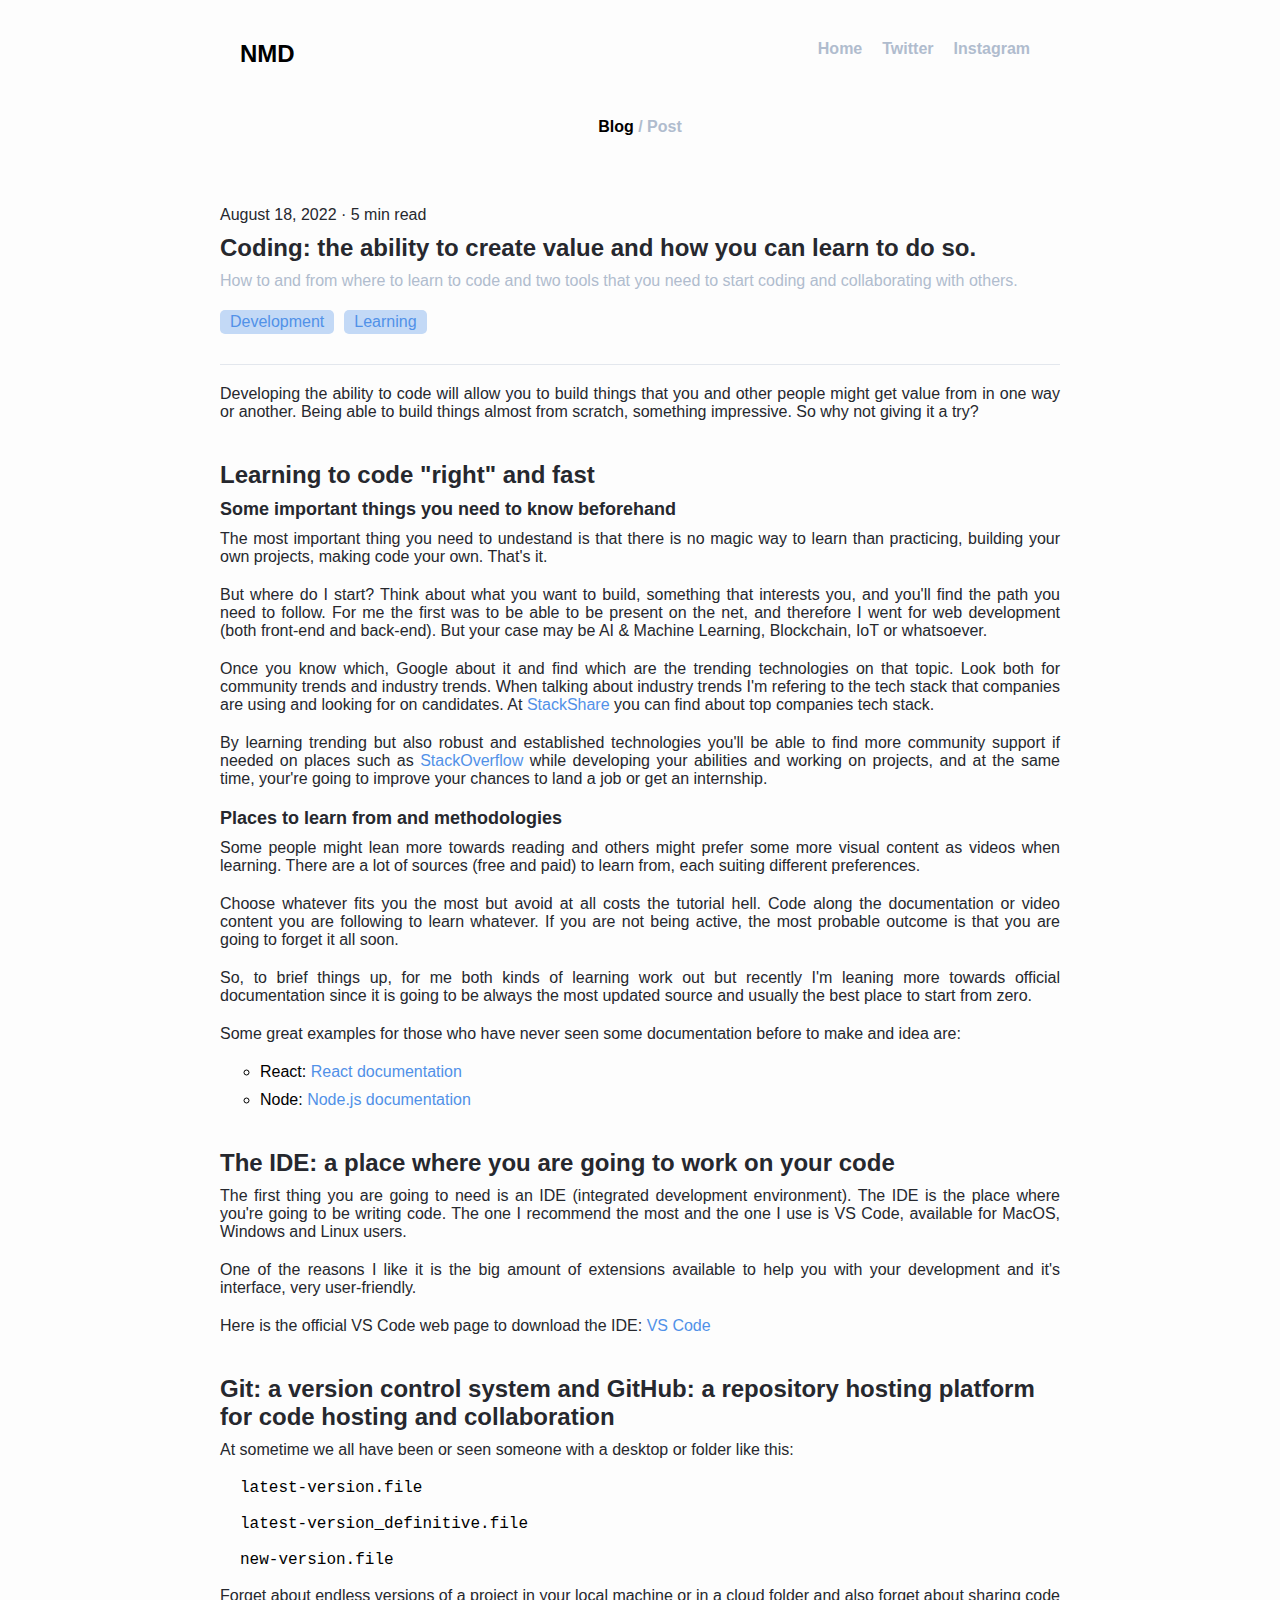
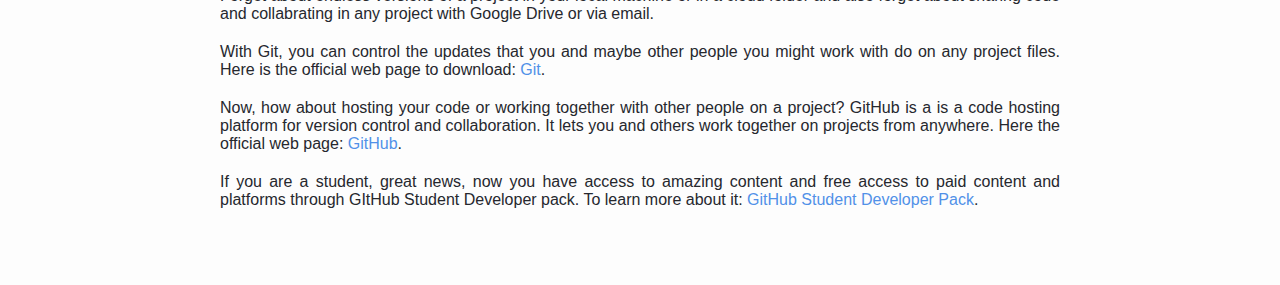
==== blog-post.html @ feade505 "first commit" ====
<!DOCTYPE html>
<html lang="en">
  <head>
    <meta charset="UTF-8" />
    <meta http-equiv="X-UA-Compatible" content="IE=edge" />
    <meta name="viewport" content="width=device-width, initial-scale=1.0" />
    <link rel="stylesheet" href="/styles/blog-post.css" />
    <title>Nil Masalles Domènech / Blog Post</title>
  </head>
  <body>
    <header>
      <div class="nav-container">
        <!--- Navigation -------------------------------->
        <nav class="navbar">
          <h3 class="navbar-logo logo-text">NMD</h3>
          <ul class="navbar-menu">
            <li class="navbar-menu-option">
              <a class="navbar-option-link menu-text" href="/">Home</a>
            </li>
            <li class="navbar-menu-option">
              <a
                class="navbar-option-link menu-text"
                href="https://twitter.com/NilMasallesD"
                >Twitter</a
              >
            </li>
            <li class="navbar-menu-option">
              <a
                class="navbar-option-link menu-text"
                href="https://www.instagram.com/nilmd_/?hl=es"
                >Instagram</a
              >
            </li>
          </ul>
        </nav>
      </div>
      <!--- Navigation -------------------------------->
    </header>
    <div class="container">
      <!--- Box center ------------------------------>
      <section class="content">
        <!--- Content ------------------------------>
        <!--- Content Name ------------------------------>
        <div class="section-breadcrumb">
          <p class="breadcrumb-description">
            Blog <span class="breadcrumb-description-route">/ Post</span>
          </p>
        </div>
        <div>
          <article class="article-card">
            <p class="article-info">August 18, 2022 · 5 min read</p>
            <h2 class="article-title">
              Coding: the ability to create value and how you can learn to do
              so.
            </h2>
            <p class="article-description">
              How to and from where to learn to code and two tools that you need
              to start coding and collaborating with others.
            </p>
            <div class="article-tags">
              <div class="tag blue-tag">
                <p class="tag-text blue-tag-text">Development</p>
              </div>
              <div class="tag blue-tag">
                <p class="tag-text blue-tag-text">Learning</p>
              </div>
            </div>
            <div class="article-post">
              <p class="post-txt first-p">
                Developing the ability to code will allow you to build things
                that you and other people might get value from in one way or
                another. Being able to build things almost from scratch,
                something impressive. So why not giving it a try?
              </p>
              <h3 id="learning-to-code-right-and-fast">
                Learning to code &quot;right&quot; and fast
              </h3>
              <h5 id="some-important-things-you-need-to-know-beforehand">
                Some important things you need to know beforehand
              </h5>
              <p class="post-txt">
                The most important thing you need to undestand is that there is
                no magic way to learn than practicing, building your own
                projects, making code your own. That&#39;s it.
              </p>
              <p class="post-txt">
                But where do I start? Think about what you want to build,
                something that interests you, and you&#39;ll find the path you
                need to follow. For me the first was to be able to be present on
                the net, and therefore I went for web development (both
                front-end and back-end). But your case may be AI &amp; Machine
                Learning, Blockchain, IoT or whatsoever.
              </p>
              <p class="post-txt">
                Once you know which, Google about it and find which are the
                trending technologies on that topic. Look both for community
                trends and industry trends. When talking about industry trends
                I&#39;m refering to the tech stack that companies are using and
                looking for on candidates. At
                <a
                  class="link"
                  target="_blank"
                  href="https://stackshare.io/stacks"
                  >StackShare</a
                >
                you can find about top companies tech stack.
              </p>
              <p class="post-txt">
                By learning trending but also robust and established
                technologies you&#39;ll be able to find more community support
                if needed on places such as
                <a
                  class="link"
                  target="_blank"
                  href="https://es.stackoverflow.com/"
                  >StackOverflow</a
                >
                while developing your abilities and working on projects, and at
                the same time, your&#39;re going to improve your chances to land
                a job or get an internship.
              </p>
              <h5 id="places-to-learn-from-and-methodologies">
                Places to learn from and methodologies
              </h5>
              <p class="post-txt">
                Some people might lean more towards reading and others might
                prefer some more visual content as videos when learning. There
                are a lot of sources (free and paid) to learn from, each suiting
                different preferences.
              </p>
              <p class="post-txt">
                Choose whatever fits you the most but avoid at all costs the
                tutorial hell. Code along the documentation or video content you
                are following to learn whatever. If you are not being active,
                the most probable outcome is that you are going to forget it all
                soon.
              </p>
              <p class="post-txt">
                So, to brief things up, for me both kinds of learning work out
                but recently I&#39;m leaning more towards official documentation
                since it is going to be always the most updated source and
                usually the best place to start from zero.
              </p>
              <p class="post-txt">
                Some great examples for those who have never seen some
                documentation before to make and idea are:
              </p>
              <ol class="article-list">
                <li>
                  React:
                  <a
                    class="link"
                    target="_blank"
                    href="https://reactjs.org/docs/getting-started.html"
                    >React documentation</a
                  >
                </li>
                <li class="article-list-element-spacing">
                  Node:
                  <a
                    class="link"
                    target="_blank"
                    href="https://nodejs.dev/en/learn/"
                    >Node.js documentation</a
                  >
                </li>
              </ol>
              <h3 id="the-ide-a-place-where-you-are-going-to-work-on-your-code">
                The IDE: a place where you are going to work on your code
              </h3>
              <p class="post-txt">
                The first thing you are going to need is an IDE (integrated
                development environment). The IDE is the place where you&#39;re
                going to be writing code. The one I recommend the most and the
                one I use is VS Code, available for MacOS, Windows and Linux
                users.
              </p>
              <p class="post-txt">
                One of the reasons I like it is the big amount of extensions
                available to help you with your development and it&#39;s
                interface, very user-friendly.
              </p>
              <p class="post-txt">
                Here is the official VS Code web page to download the IDE:
                <a
                  class="link"
                  target="_blank"
                  href="https://code.visualstudio.com/"
                  >VS Code</a
                >
              </p>
              <h3
                id="git-a-version-control-system-and-github-a-repository-hosting-platform-for-code-hosting-and-collaboration"
              >
                Git: a version control system and GitHub: a repository hosting
                platform for code hosting and collaboration
              </h3>
              <p class="post-txt">
                At sometime we all have been or seen someone with a desktop or
                folder like this:
              </p>
              <div class="code-text">
                <pre><code>latest-version.file <br> <br>latest-version_definitive.file <br> <br>new-version.file
                </code></pre>
              </div>
              <p class="post-txt">
                Forget about endless versions of a project in your local machine
                or in a cloud folder and also forget about sharing code and
                collabrating in any project with Google Drive or via email.
              </p>
              <p class="post-txt">
                With Git, you can control the updates that you and maybe other
                people you might work with do on any project files. Here is the
                official web page to download:
                <a class="link" target="_blank" href="https://git-scm.com/"
                  >Git</a
                >.
              </p>
              <p class="post-txt">
                Now, how about hosting your code or working together with other
                people on a project? GitHub is a is a code hosting platform for
                version control and collaboration. It lets you and others work
                together on projects from anywhere. Here the official web page:
                <a class="link" target="_blank" href="https://github.com/"
                  >GitHub</a
                >.
              </p>
              <p class="post-txt">
                If you are a student, great news, now you have access to amazing
                content and free access to paid content and platforms through
                GItHub Student Developer pack. To learn more about it:
                <a
                  class="link"
                  target="_blank"
                  href="https://education.github.com/pack"
                  >GitHub Student Developer Pack</a
                >.
              </p>
            </div>
          </article>
        </div>
      </section>
      <!--- Box center ------------------------------>
    </div>
  </body>
</html>
---- styles/blog-post.css ----
@import url("https://rsms.me/inter/inter.css");
html {
  font-family: "Inter", sans-serif;
}
@supports (font-variation-settings: normal) {
  html {
    font-family: "Inter var", sans-serif;
  }
}

* {
  margin: 0;
  background-color: #fdfdfd;
}

html {
  scroll-behavior: smooth;
}

body {
  margin: 20px;
}

/***************************/
/* Navigation */

header {
  align-items: center;
}

nav {
  position: sticky;
  top: 0;
}

.logo-text {
  font-size: 24px;
  font-weight: 700;
  color: #000;
}

.menu-text {
  font-size: 16px;
  font-weight: 600;
  color: #b0bcce;
}

.navbar {
  display: flex;
  flex-direction: row;
  justify-content: space-between;
  align-items: center;
}

.navbar-menu {
  display: flex;
  flex-direction: row;
  align-items: center;
  list-style-type: none;
}

.navbar-menu-option {
  display: flex;
  flex-direction: row;
  align-items: center;
  justify-content: center;
  padding: 10px;
  cursor: pointer;
}

.navbar-option-link {
  text-decoration: none;
}

.navbar-option-link:hover {
  color: #2a2a2a;
}

/***************************/
/* Content */

section {
  margin-top: 40px;
}

.content {
  display: flex;
  flex-direction: column;
  align-items: center;
}

/***************************/
/*Breadcrumbs*/

.section-breadcrumb {
  display: flex;
  align-items: center;
  justify-content: start;
  margin-bottom: 50px;
}
.breadcrumb-description {
  font-size: 16px;
  font-weight: 600;
  color: #000;
}

.breadcrumb-description-route {
  color: #b0bcce;
}

.second-breadcrumb {
  margin-top: 50px;
}

/***************************/
/*Article*/

.article-card {
  display: flex;
  flex-direction: column;
  align-items: flex-start;
  justify-content: flex-start;
  margin-bottom: 30px;
}

.article-info {
  font-size: 16px;
  font-weight: 500;
  color: #26282e;
  margin-bottom: 10px;
  margin-top: 20px;
}

.article-title {
  font-size: 24px;
  font-weight: 600;
  color: #26282e;
  margin-bottom: 10px;
}

.article-description {
  font-size: 16px;
  font-weight: 500;
  color: #b0bcce;
  margin-bottom: 20px;
}

.article-tags {
  display: flex;
  flex-direction: row;
  align-items: center;
  justify-content: flex-start;
  flex-wrap: wrap;
  row-gap: 10px;
  margin-bottom: 30px;
}

.tag {
  display: flex;
  flex-direction: row;
  align-items: center;
  justify-content: center;
  width: fit-content;
  padding-left: 10px;
  padding-right: 10px;
  padding-top: 3px;
  padding-bottom: 3px;
  border-radius: 5px;
  margin-right: 10px;
}

.tag-text {
  font-size: 16px;
  font-weight: 500;
  background-color: transparent;
}

/***************************/
/* Article Tags - Colors */

.purple-tag {
  background-color: #b949e256;
}

.purple-tag-text {
  color: #b949e2;
}

.blue-tag {
  background-color: #5191e856;
}

.blue-tag-text {
  color: #5191e8;
}

.green-tag {
  background-color: #13c45656;
}

.green-tag-text {
  color: #13c456;
}
/***************************/
/* Article content */
.article-post {
  display: flex;
  flex-direction: column;
  border-top: #b0bcce56 1px solid;
}

.post-txt {
  font-size: 16px;
  font-weight: 400;
  color: #26282e;
  margin-bottom: 20px;
  text-align: justify;
}

.first-p {
  margin-top: 20px;
}

.article-list {
  list-style-type: circle;
  margin-bottom: 20px;
}

.article-list-element-spacing {
  margin-top: 10px;
}

.link {
  text-decoration: none;
  color: #5191e8;
}

.code-text {
  margin-left: 20px;
  font-size: 16px;
}

h3 {
  font-size: 24px;
  font-weight: 600;
  color: #26282e;
  margin-bottom: 10px;
  margin-top: 20px;
}

h5 {
  font-size: 18px;
  font-weight: 600;
  color: #26282e;
  margin-bottom: 10px;
}

/***************************/
/*Responsive adapaptations*/

@media only screen and (max-width: 600px) {
  .container {
    display: flex;
    flex-direction: column;
    align-items: center;
    justify-content: center;
    margin-left: 20px;
    margin-right: 20px;
  }
  .nav-container {
    margin-left: 20px;
    margin-right: 20px;
  }
}

@media only screen and (min-width: 600px) {
  .container {
    display: flex;
    flex-direction: column;
    align-items: center;
    justify-content: center;
    margin-left: 60px;
    margin-right: 60px;
  }
  .nav-container {
    margin-left: 80px;
    margin-right: 80px;
  }
}

@media only screen and (min-width: 768px) {
  .container {
    display: flex;
    flex-direction: column;
    align-items: center;
    justify-content: center;
    margin-left: 100px;
    margin-right: 100px;
  }
  .nav-container {
    margin-left: 100px;
    margin-right: 100px;
  }
}

@media only screen and (min-width: 992px) {
  .container {
    display: flex;
    flex-direction: column;
    align-items: center;
    justify-content: center;
    margin-left: 200px;
    margin-right: 200px;
  }

  .nav-container {
    margin-left: 220px;
    margin-right: 220px;
  }
}
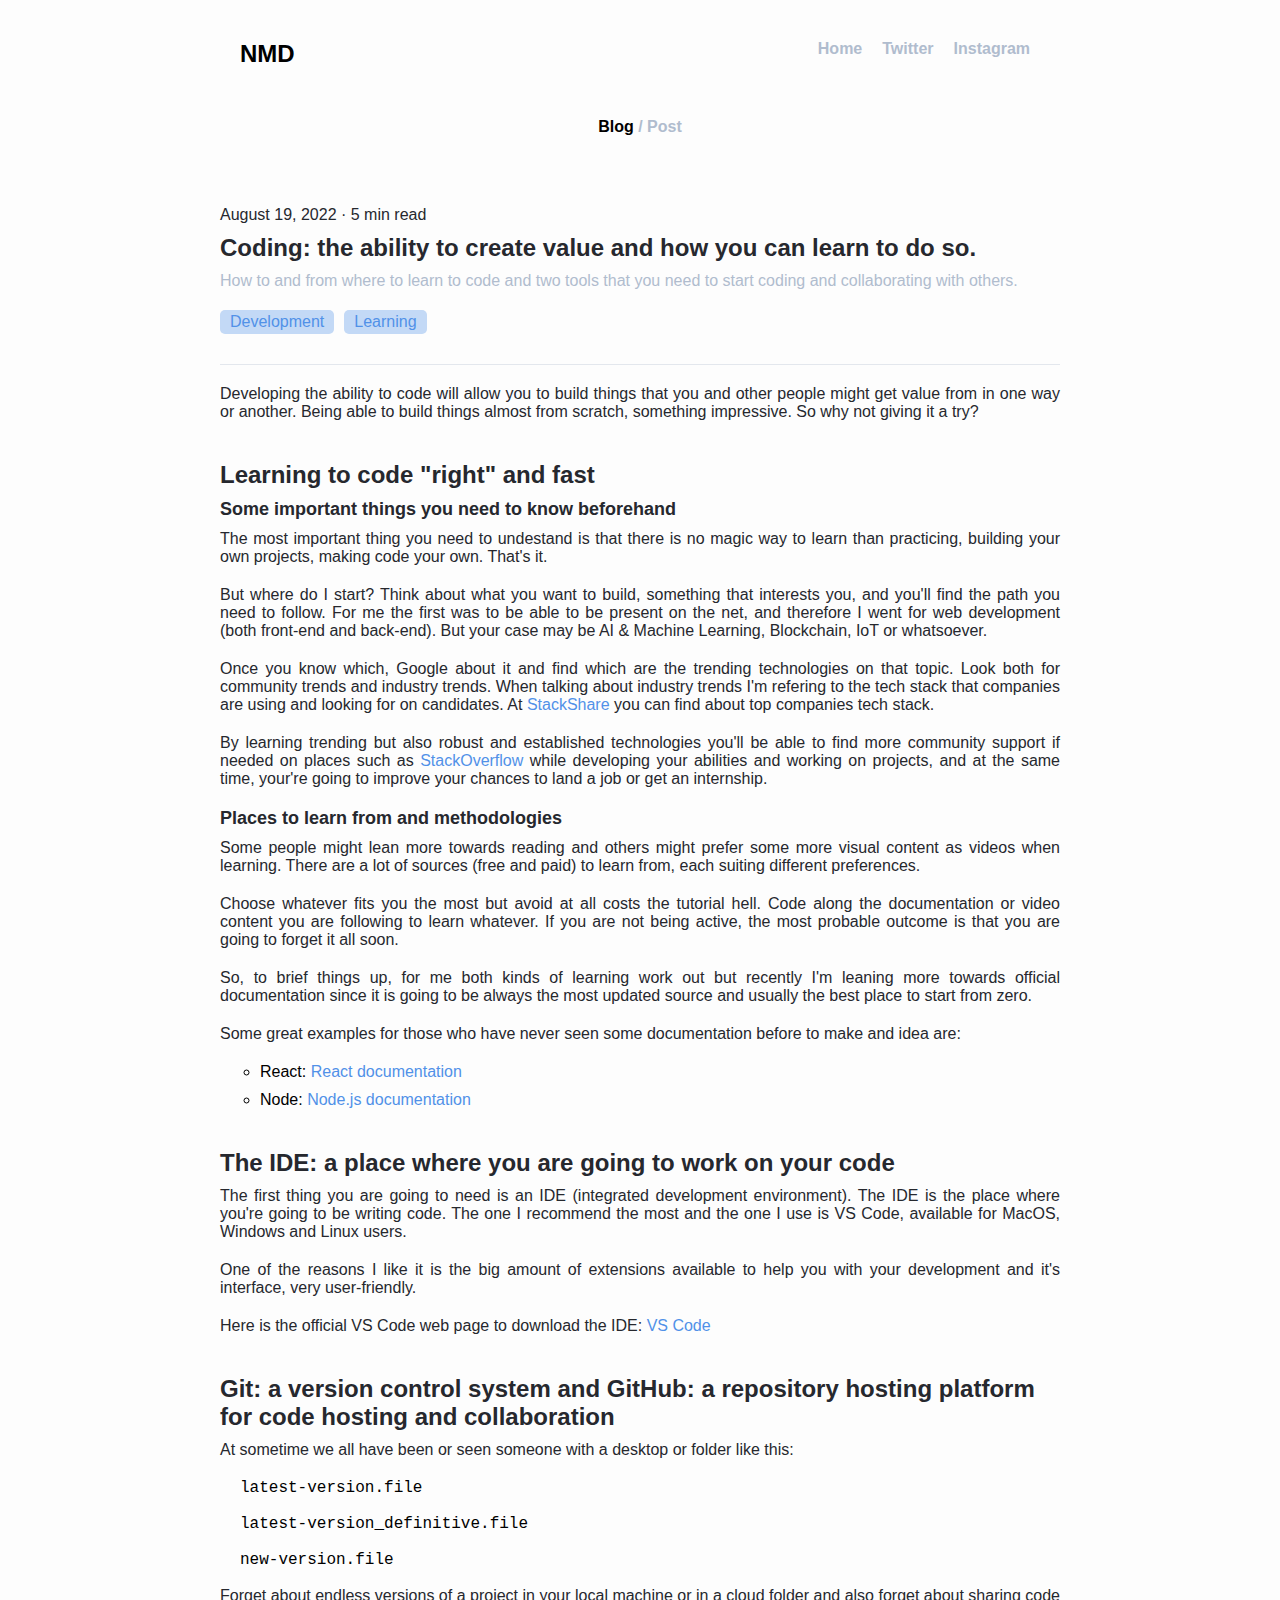
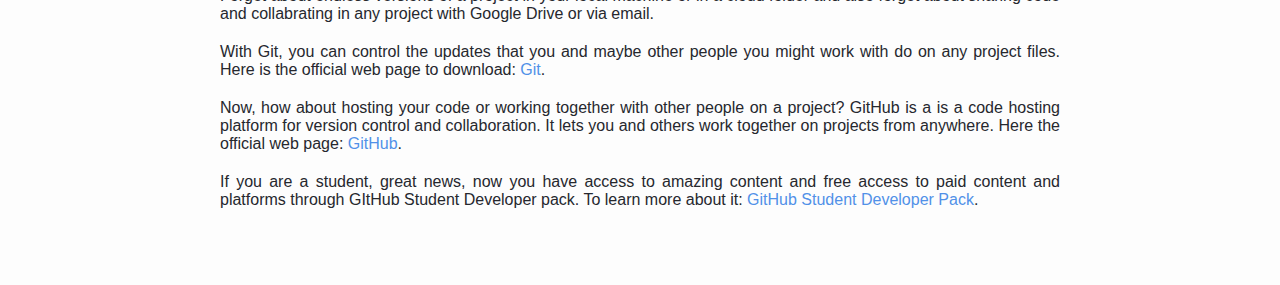
==== commit 902f4ea0: "update post dates" ====
--- a/blog-post.html
+++ b/blog-post.html
@@ -20,6 +20,7 @@
             <li class="navbar-menu-option">
               <a
                 class="navbar-option-link menu-text"
+                target="_blank"
                 href="https://twitter.com/NilMasallesD"
                 >Twitter</a
               >
@@ -27,6 +28,7 @@
             <li class="navbar-menu-option">
               <a
                 class="navbar-option-link menu-text"
+                target="_blank"
                 href="https://www.instagram.com/nilmd_/?hl=es"
                 >Instagram</a
               >
@@ -48,7 +50,7 @@
         </div>
         <div>
           <article class="article-card">
-            <p class="article-info">August 18, 2022 · 5 min read</p>
+            <p class="article-info">August 19, 2022 · 5 min read</p>
             <h2 class="article-title">
               Coding: the ability to create value and how you can learn to do
               so.
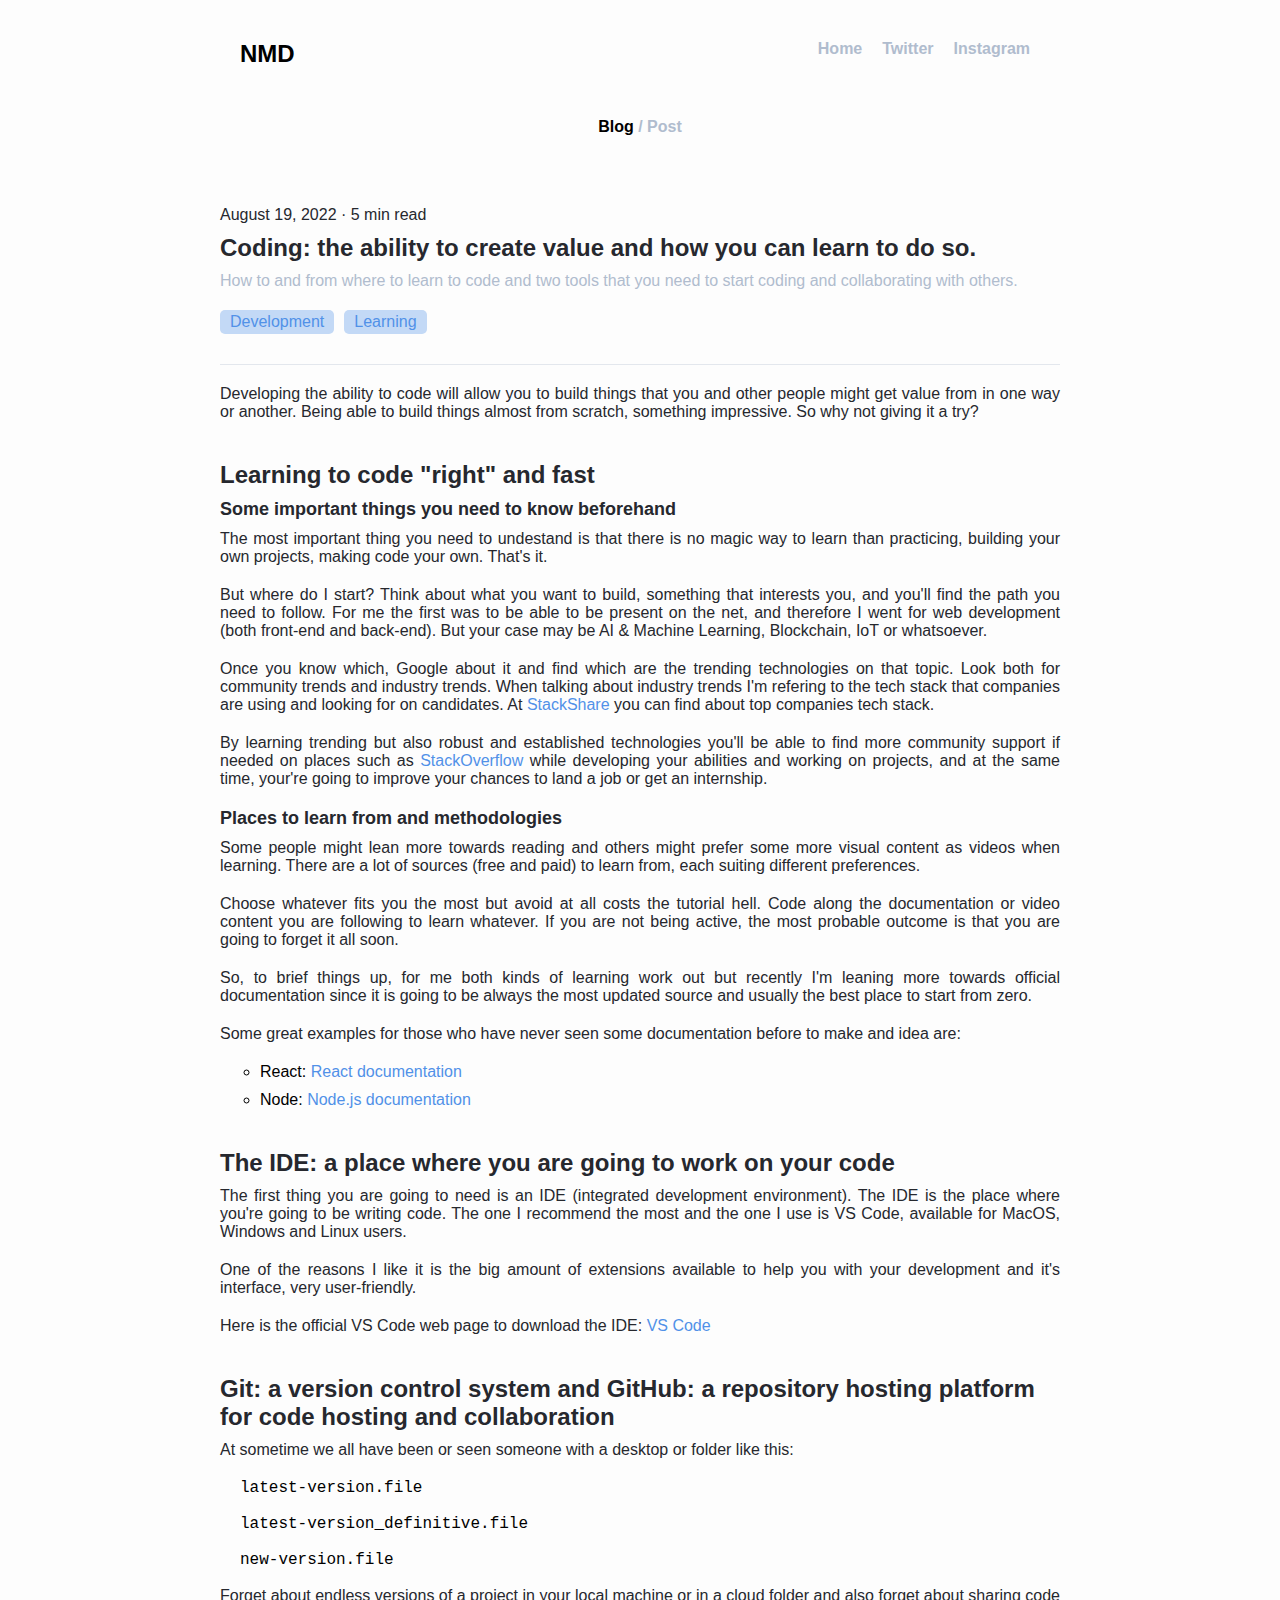
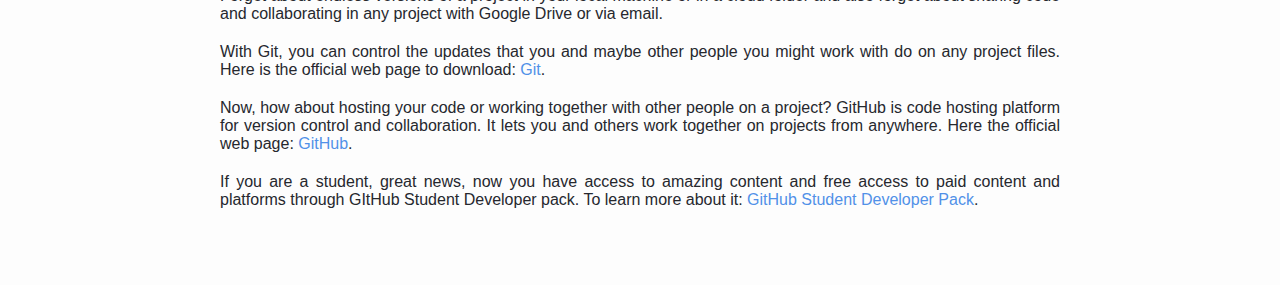
==== commit 61359b90: "typos fix" ====
--- a/blog-post.html
+++ b/blog-post.html
@@ -208,7 +208,7 @@
               <p class="post-txt">
                 Forget about endless versions of a project in your local machine
                 or in a cloud folder and also forget about sharing code and
-                collabrating in any project with Google Drive or via email.
+                collaborating in any project with Google Drive or via email.
               </p>
               <p class="post-txt">
                 With Git, you can control the updates that you and maybe other
@@ -220,9 +220,9 @@
               </p>
               <p class="post-txt">
                 Now, how about hosting your code or working together with other
-                people on a project? GitHub is a is a code hosting platform for
-                version control and collaboration. It lets you and others work
-                together on projects from anywhere. Here the official web page:
+                people on a project? GitHub is code hosting platform for version
+                control and collaboration. It lets you and others work together
+                on projects from anywhere. Here the official web page:
                 <a class="link" target="_blank" href="https://github.com/"
                   >GitHub</a
                 >.
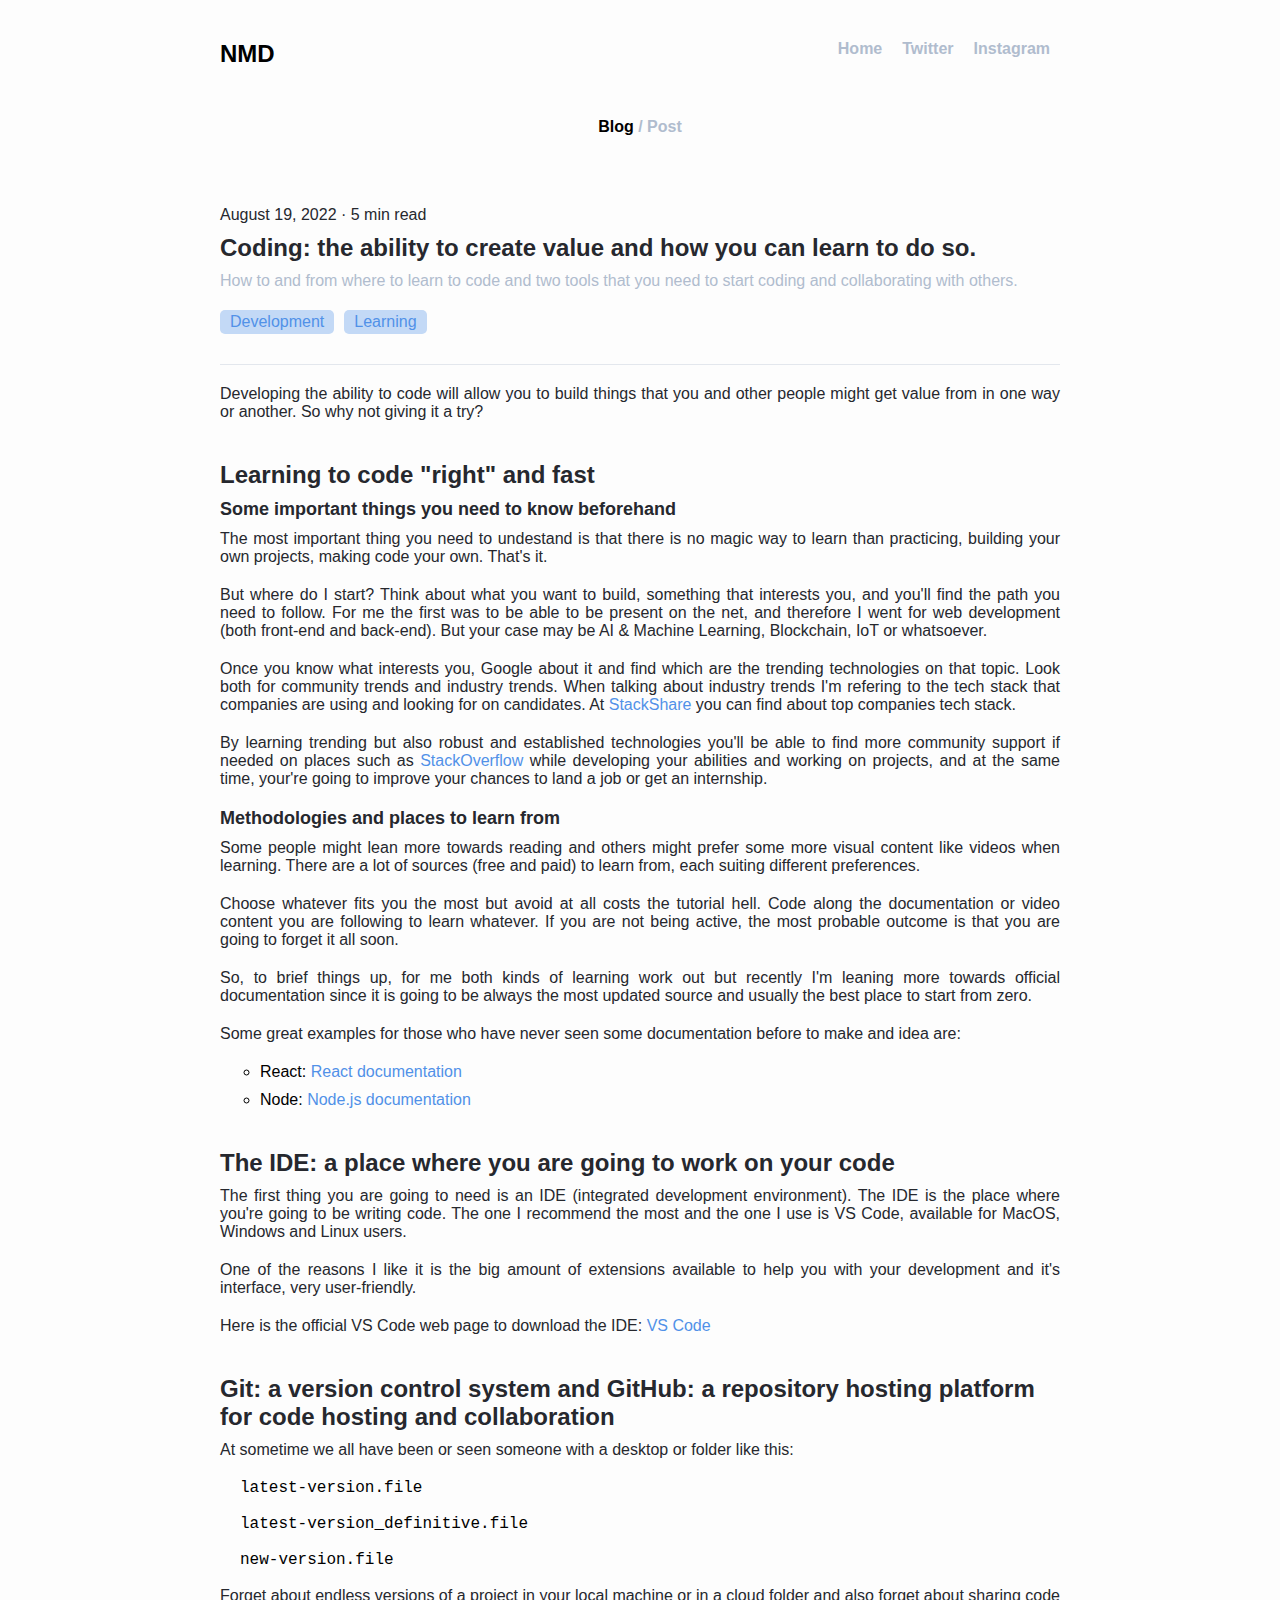
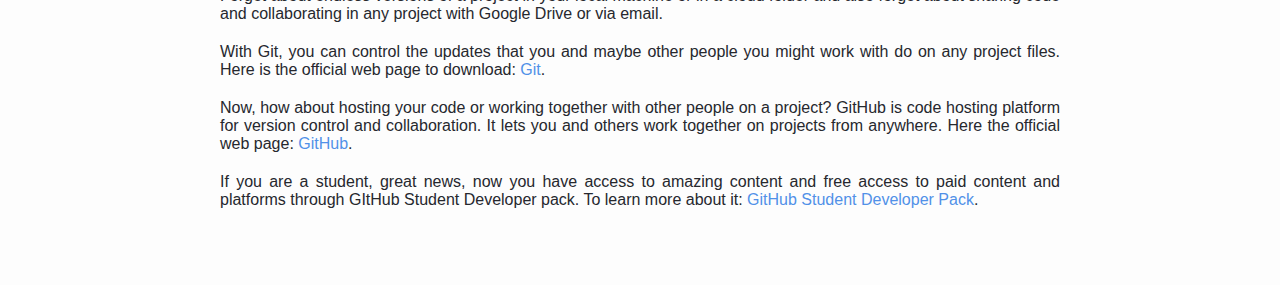
==== commit 004fb78e: "fixes" ====
--- a/blog-post.html
+++ b/blog-post.html
@@ -4,6 +4,13 @@
     <meta charset="UTF-8" />
     <meta http-equiv="X-UA-Compatible" content="IE=edge" />
     <meta name="viewport" content="width=device-width, initial-scale=1.0" />
+    <meta
+      name="description"
+      content="Nil Masalles Domenèch personal web page / blog"
+    />
+    <meta name="author" content="Nil Masalles Domènech" />
+    <meta name="keywords" content="Coding, Tech, Web, Blog, University" />
+    <meta name="robots" value="index" />
     <link rel="stylesheet" href="/styles/blog-post.css" />
     <title>Nil Masalles Domènech / Blog Post</title>
   </head>
@@ -51,10 +58,10 @@
         <div>
           <article class="article-card">
             <p class="article-info">August 19, 2022 · 5 min read</p>
-            <h2 class="article-title">
+            <h1 class="article-title">
               Coding: the ability to create value and how you can learn to do
               so.
-            </h2>
+            </h1>
             <p class="article-description">
               How to and from where to learn to code and two tools that you need
               to start coding and collaborating with others.
@@ -71,8 +78,7 @@
               <p class="post-txt first-p">
                 Developing the ability to code will allow you to build things
                 that you and other people might get value from in one way or
-                another. Being able to build things almost from scratch,
-                something impressive. So why not giving it a try?
+                another. So why not giving it a try?
               </p>
               <h3 id="learning-to-code-right-and-fast">
                 Learning to code &quot;right&quot; and fast
@@ -94,11 +100,11 @@
                 Learning, Blockchain, IoT or whatsoever.
               </p>
               <p class="post-txt">
-                Once you know which, Google about it and find which are the
-                trending technologies on that topic. Look both for community
-                trends and industry trends. When talking about industry trends
-                I&#39;m refering to the tech stack that companies are using and
-                looking for on candidates. At
+                Once you know what interests you, Google about it and find which
+                are the trending technologies on that topic. Look both for
+                community trends and industry trends. When talking about
+                industry trends I&#39;m refering to the tech stack that
+                companies are using and looking for on candidates. At
                 <a
                   class="link"
                   target="_blank"
@@ -122,11 +128,11 @@
                 a job or get an internship.
               </p>
               <h5 id="places-to-learn-from-and-methodologies">
-                Places to learn from and methodologies
+                Methodologies and places to learn from
               </h5>
               <p class="post-txt">
                 Some people might lean more towards reading and others might
-                prefer some more visual content as videos when learning. There
+                prefer some more visual content like videos when learning. There
                 are a lot of sources (free and paid) to learn from, each suiting
                 different preferences.
               </p>
--- a/styles/blog-post.css
+++ b/styles/blog-post.css
@@ -73,6 +73,10 @@
 }
 
 .navbar-option-link:hover {
+  color: #2a2a2a;
+}
+
+.navbar-option-link:focus {
   color: #2a2a2a;
 }
 
@@ -314,7 +318,71 @@
   }
 
   .nav-container {
-    margin-left: 220px;
-    margin-right: 220px;
-  }
-}
+    margin-left: 200px;
+    margin-right: 200px;
+  }
+}
+
+@media only screen and (min-width: 1200px) {
+  .container {
+    display: flex;
+    flex-direction: column;
+    align-items: center;
+    justify-content: center;
+    margin-left: 200px;
+    margin-right: 200px;
+  }
+
+  .nav-container {
+    margin-left: 200px;
+    margin-right: 200px;
+  }
+}
+
+@media only screen and (min-width: 1350px) {
+  .container {
+    display: flex;
+    flex-direction: column;
+    align-items: center;
+    justify-content: center;
+    margin-left: 250px;
+    margin-right: 250px;
+  }
+
+  .nav-container {
+    margin-left: 250px;
+    margin-right: 250px;
+  }
+}
+
+@media only screen and (min-width: 1500px) {
+  .container {
+    display: flex;
+    flex-direction: column;
+    align-items: center;
+    justify-content: center;
+    margin-left: 300px;
+    margin-right: 300px;
+  }
+
+  .nav-container {
+    margin-left: 300px;
+    margin-right: 300px;
+  }
+}
+
+@media only screen and (min-width: 1800px) {
+  .container {
+    display: flex;
+    flex-direction: column;
+    align-items: center;
+    justify-content: center;
+    margin-left: 300px;
+    margin-right: 300px;
+  }
+
+  .nav-container {
+    margin-left: 500px;
+    margin-right: 500px;
+  }
+}
